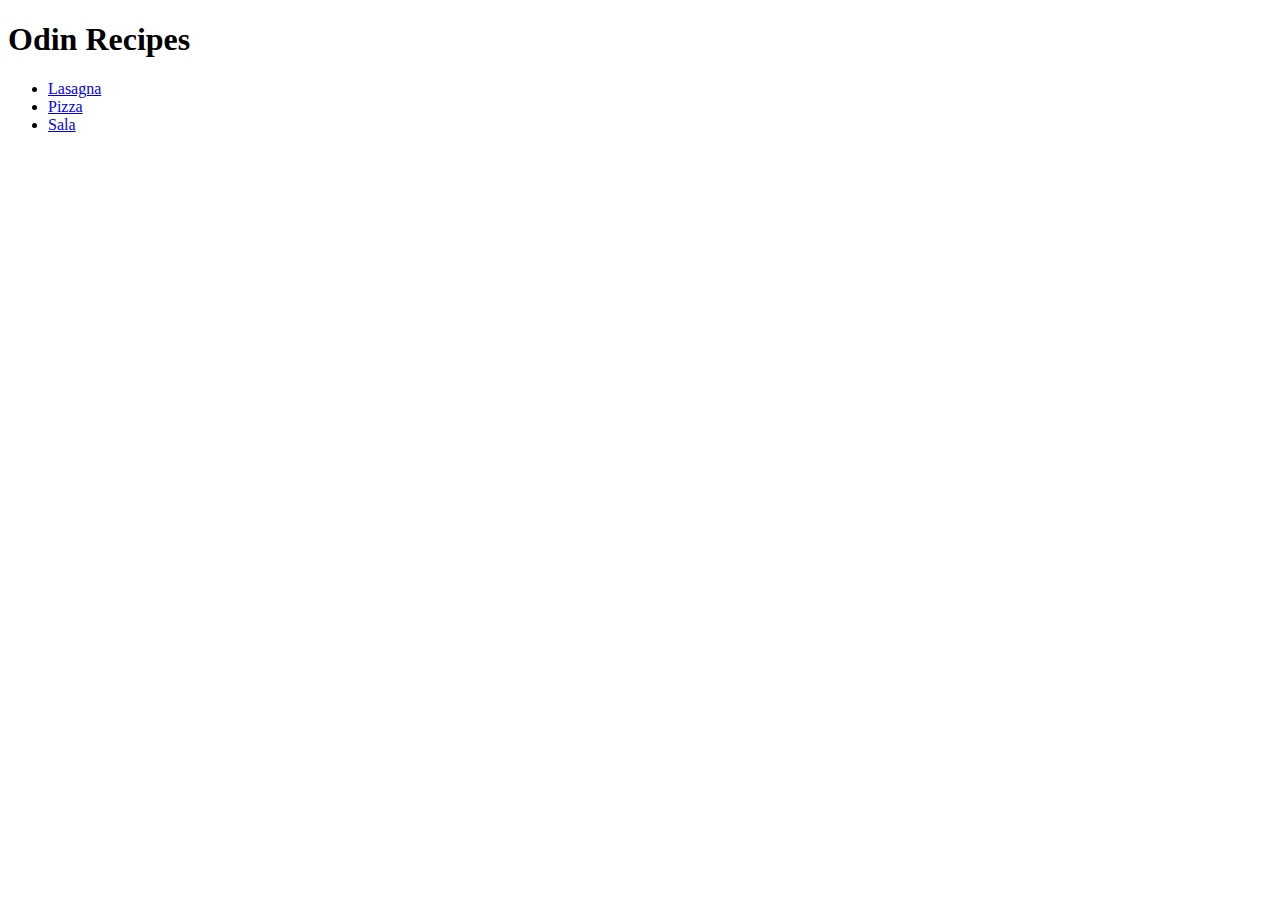
==== index.html @ 27adef2a "Build recipes web structure" ====
<!DOCTYPE html>
<html>
    <head lang="en">
        <meta charset="utf-8">
        <title>index</title>
    </head>
    <body>
        <h1>Odin Recipes</h1>
        <ul>
            <li><a href="recipes/lasagna.html">Lasagna</a></li>
            <li><a href="recipes/pizza.html">Pizza</a></li>
            <li><a href="recipes/sala.html">Sala</a></li>
        </ul>
       
    </body>
</html>
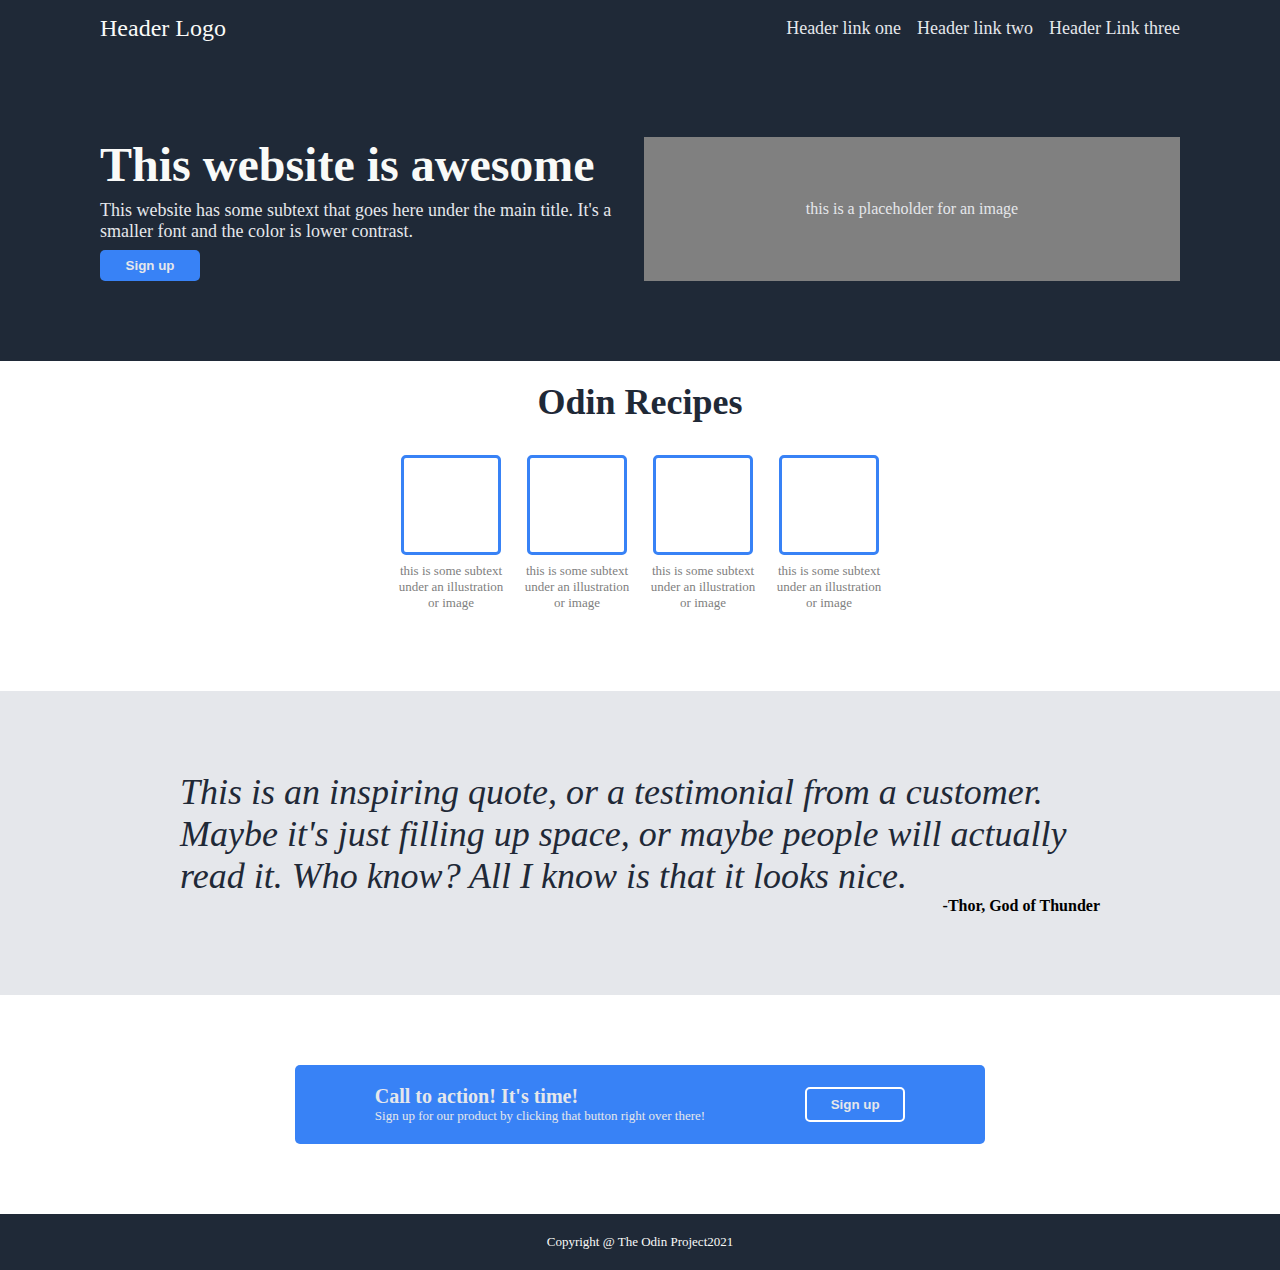
==== commit 65fbcb06: "Performing index Page 1.add header 2.add main 3.add footer 4.perform struct of html 5.add css style " ====
--- a/index.html
+++ b/index.html
@@ -3,14 +3,72 @@
     <head lang="en">
         <meta charset="utf-8">
         <title>index</title>
+        <link rel="stylesheet" href="styles/index-style.css"/>
     </head>
     <body>
-        <h1>Odin Recipes</h1>
-        <ul>
-            <li><a href="recipes/lasagna.html">Lasagna</a></li>
-            <li><a href="recipes/pizza.html">Pizza</a></li>
-            <li><a href="recipes/sala.html">Sala</a></li>
-        </ul>
-       
+        <div class="header">
+            <div class="logo">Header Logo</div>
+            <ul>
+                <li>Header link one</li>
+                <li>Header link two</li>
+                <li>Header Link three</li>
+            </ul>
+        </div>
+
+        <div class="main">
+            <div class="hero">
+                <div class="right">
+                    <div class="title">This website is awesome</div>
+                    <div class="text">This website has some subtext that goes here under the main title. It's a smaller font and the color is lower contrast.</div>
+                    <button>Sign up</button>
+                </div>
+                <div class="left">
+                    <div>this is a placeholder for an image</div>
+                </div>
+            </div>
+            <div class="content">
+                <div class="title">Odin Recipes</div>
+                <div class="container">
+                    <div class="info">
+                        <div class="link"></div>
+                        <div class="text">this is some subtext under an illustration or image</div>
+                    </div>
+                    <div class="info">
+                        <div class="link"></div>
+                        <div class="text">this is some subtext under an illustration or image</div>
+                    </div>
+                    <div class="info">
+                        <div class="link"></div>
+                        <div class="text">this is some subtext under an illustration or image</div>
+                    </div>
+                    <div class="info">
+                        <div class="link"></div>
+                        <div class="text">this is some subtext under an illustration or image</div>
+                    </div>
+                </div>
+            </div>
+            <div class="quote">
+                <div class="text">
+                    This is an inspiring quote, or a testimonial from a customer. Maybe it's just filling
+                        up space, or maybe people will actually read it. Who know? All I know is that it looks nice.
+                </div>
+                <div class="from">-Thor, God of Thunder</div>
+            </div>
+            <div class="sign">
+                <div class="container">
+                    <div class="left">
+                        <div class="title">Call to action! It's time!</div>
+                        <div class="text">Sign up for our product by clicking that button right over there!</div>
+                    </div>
+                    <div class="right">
+                        <button>Sign up</button>
+                    </div>
+                </div>
+            </div>
+        </div>
+
+        <div class="footer">
+            <div>Copyright @ The Odin Project2021</div>
+        </div>
     </body>
 </html>--- a/styles/index-style.css
+++ b/styles/index-style.css
@@ -0,0 +1,179 @@
+.header,
+.footer,
+.hero {
+    background-color: #1F2937;
+}
+.hero .title {
+    font-size: 48px;
+    font-weight: 900;
+    color: #F9FAF8;
+}
+.header ul,
+.hero .text {
+    font-size: 18px;
+    color: #E5E7EB;
+}
+.logo {
+    font-size: 24px;
+    color: #F9FAF8;
+}
+button,
+.sign .container {
+    background-color: #3882F6;
+}
+.content .title {
+    font-size: 36px;
+    font-weight: 900;
+    color: #1F2937;
+}
+.quote {
+    background-color: #E5E7EB;
+}
+.quote .text {
+    font-size: 36px;
+    font-weight: lighter;
+    font-style: italic;
+    color: #1F2937;
+}
+
+
+
+
+body {
+    display: flex;
+    flex-direction: column;
+    padding: 0;
+    margin: 0;
+}
+
+.header {
+    padding: 0 100px;
+    display: flex;
+    justify-content: space-between;
+    align-items: center;
+}
+.header ul {
+    display: flex;
+    gap: 16px;
+    list-style-type: none;
+}
+
+.main {
+    flex: 1;
+    flex-direction: column;
+    align-items: stretch;
+}
+
+.hero {
+    padding: 80px 100px;
+    display: flex;
+    gap: 8px;
+}
+.hero .right,
+.hero .left {
+    flex: 1;
+}
+.hero .left {
+    background-color: gray;
+    display: flex;
+    justify-content: center;
+    align-items: center;
+    color: #E5E7EB;
+}
+.hero .right {
+    display: flex;
+    flex-direction: column;
+    gap: 8px;
+}
+button {
+    border-radius: 5px;
+    padding: 8px 16px;
+    width: 100px;
+    color: #E5E7EB;
+    font-weight: bold;
+}
+.hero button {
+    border: 0;
+}
+
+.content {
+    display: flex;
+    flex-direction: column;
+    justify-content: center;
+    align-items: center;
+    gap: 32px;
+    padding-top: 20px;
+    padding-bottom: 80px;
+}
+.content .container {
+    display: flex;
+    justify-content: center;
+    gap: 16px;
+}
+.content .link {
+    box-sizing: border-box;
+    width: 100px;
+    height: 100px;
+    border: 3px solid #3882F6;
+    border-radius: 5px;
+}
+.content .text {
+    font-size: 13px;
+    text-align: center;
+    color: gray;
+}
+.content .info {
+    max-width: 110px;
+    display: flex;
+    flex-direction: column;
+    align-items: center;
+    gap: 8px;
+}
+
+.quote {
+    padding: 80px 180px;
+}
+.quote .from {
+    text-align: end;
+    font-weight: bold;
+}
+
+.sign {
+    display: flex;
+    justify-content: center;
+    padding: 70px;
+}
+.sign .container {
+    border-radius: 5px;
+    padding: 20px 80px;
+    color: #E5E7EB;
+    display: flex;
+    justify-content: center;
+    gap: 100px;
+}
+.sign .title {
+    font-size: 20px;
+    font-weight: bold;
+}
+.sign .text {
+    font-size: 13px;
+}
+.sign .left {
+    flex: 6;
+}
+.sign .right {
+    flex: 1;
+    display: flex;
+    justify-content: center;
+    align-items: center;
+}
+.sign button {
+    border: 2px solid white;
+}
+
+.footer {
+    text-align: center;
+    color: #F9FAF8;
+    font-size: 13px;
+    padding: 20px;
+}
